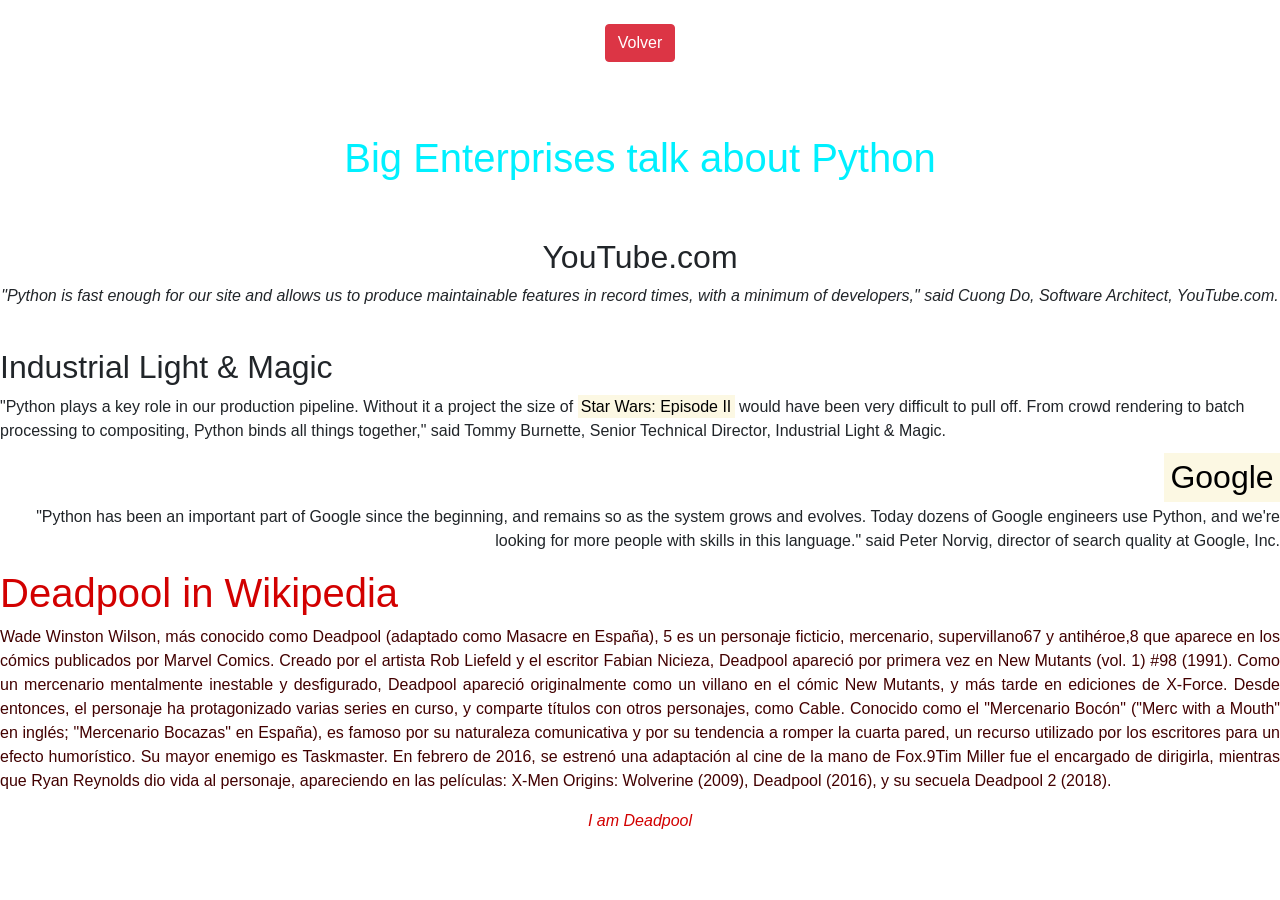
==== Programas/Ejercicios HTML/Ejercicio_2.html @ 13221541 "ejercicio 3" ====
<!DOCTYPE html>
<html lang="es" dir="ltr">

<head>
  <meta charset="utf-8">
  <title>Ejercicio 2 - Parrafos</title>
  <link rel=”stylesheet” type=”text/css” href=”main.css”>
  <link rel="stylesheet" href="https://stackpath.bootstrapcdn.com/bootstrap/4.4.1/css/bootstrap.min.css" integrity="sha384-Vkoo8x4CGsO3+Hhxv8T/Q5PaXtkKtu6ug5TOeNV6gBiFeWPGFN9MuhOf23Q9Ifjh" crossorigin="anonymous">
</head>

<body><br>
  <center>
    <a href="Ejercicio_3.html"><button type="button" class="btn btn-danger">Volver</button></a> </center>
  <br><br><br>
  <h1 align="center" style="color: #00f0ff">Big Enterprises talk about Python</h1>
  <br><br>
  <h2 align="center">YouTube.com</h2>
  <p align="center"><cite>"Python is fast enough for our site and allows us to produce maintainable
      features in record times, with a minimum of developers," said Cuong Do,
      Software Architect, YouTube.com.</cite></p>
  <br>

  <h2 align="left">Industrial Light & Magic</h2>

  <p align="left">"Python plays a key role in our production pipeline. Without it a project the
    size of <mark> Star Wars: Episode II</mark> would have been very difficult to pull off. From
    crowd rendering to batch processing to compositing, Python binds all things
    together," said
    Tommy Burnette, Senior Technical Director, Industrial Light & Magic.</p>

  <h2 align="right"><mark>Google</mark></h2>
  <p align="right">"Python has been an important part of Google since the
    beginning, and remains so as the system grows and evolves. Today dozens of Google engineers use Python, and we're looking for more people with skills in this language." said
    Peter Norvig,
    director of search quality at Google, Inc.</p>


  <h1 style="color: #d20000">Deadpool in Wikipedia</h1>
  <p align="justify" style="color: #420000"> Wade Winston Wilson, más conocido como Deadpool (adaptado como Masacre en España),
    5​ es un personaje ficticio, mercenario, supervillano6​7​ y antihéroe,8​ que
    aparece en los cómics publicados por Marvel Comics. Creado por el artista
    Rob Liefeld y el escritor Fabian Nicieza, Deadpool apareció por primera vez
    en New Mutants (vol. 1) #98 (1991).

    Como un mercenario mentalmente inestable y desfigurado, Deadpool apareció
    originalmente como un villano en el cómic New Mutants, y más tarde en
    ediciones de X-Force. Desde entonces, el personaje ha protagonizado varias
    series en curso, y comparte títulos con otros personajes, como Cable.
    Conocido como el "Mercenario Bocón" ("Merc with a Mouth" en inglés; "Mercenario Bocazas"
    en España), es famoso por su naturaleza comunicativa y por su tendencia
    a romper la cuarta pared, un recurso utilizado por los escritores para un
    efecto humorístico. Su mayor enemigo es Taskmaster.

    En febrero de 2016, se estrenó una adaptación al cine de la mano de Fox.9​
    Tim Miller fue el encargado de dirigirla, mientras que Ryan Reynolds dio
    vida al personaje, apareciendo en las películas: X-Men Origins: Wolverine
    (2009), Deadpool (2016), y su secuela Deadpool 2 (2018).</p>
  <center>
    <cite style="color: #d20000">I am Deadpool</cite>
  </center>

</body>

</html>
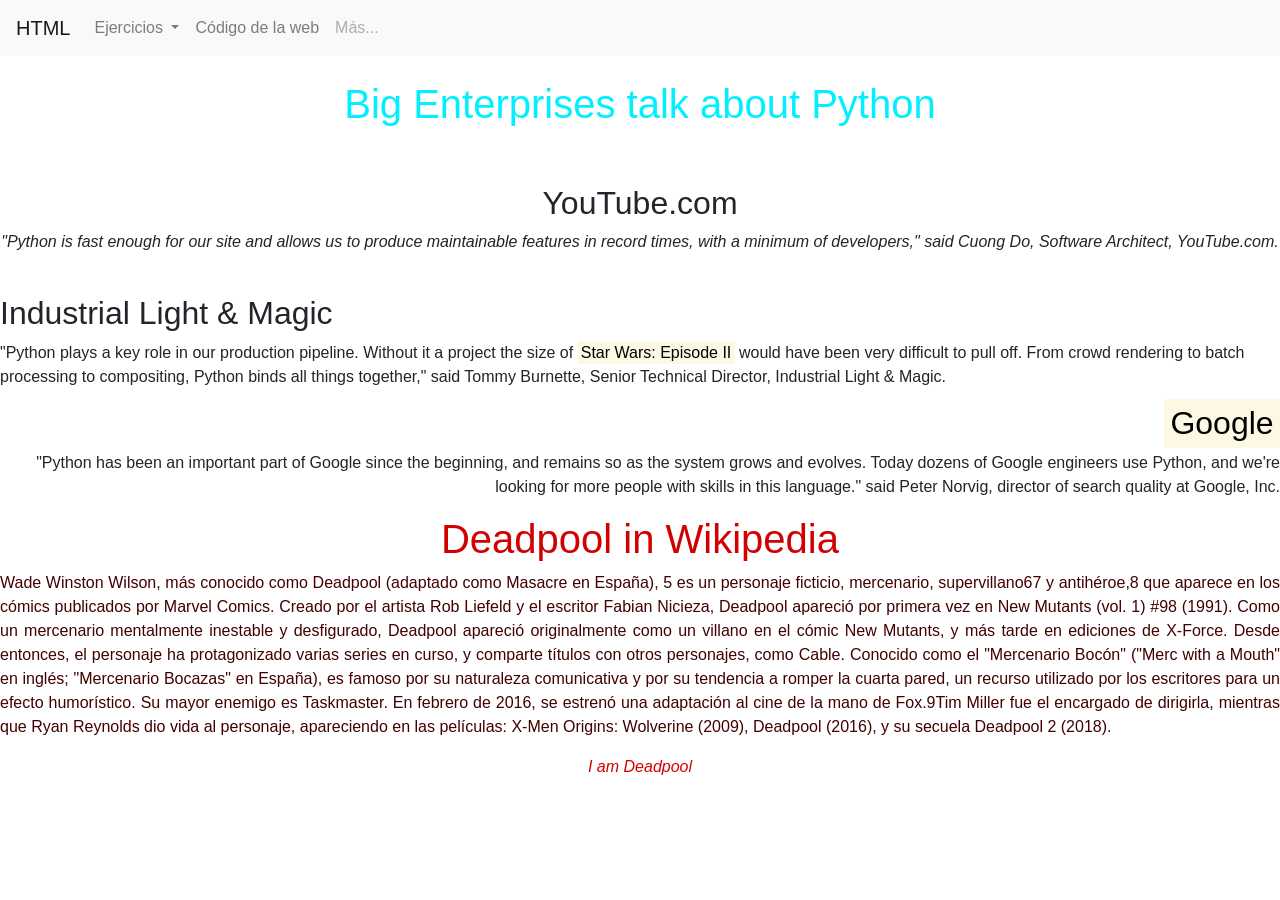
==== commit 6d984a91: "Ejercicio 4 +css solve +folders +navbar global" ====
--- a/Programas/Ejercicios HTML/Ejercicio_2.html
+++ b/Programas/Ejercicios HTML/Ejercicio_2.html
@@ -3,15 +3,53 @@
 
 <head>
   <meta charset="utf-8">
+  <link rel=" icon" type=”image/png” href="static/favicon.png">
   <title>Ejercicio 2 - Parrafos</title>
-  <link rel=”stylesheet” type=”text/css” href=”main.css”>
+  <script src="https://code.jquery.com/jquery-3.4.1.slim.min.js" integrity="sha384-J6qa4849blE2+poT4WnyKhv5vZF5SrPo0iEjwBvKU7imGFAV0wwj1yYfoRSJoZ+n" crossorigin="anonymous"></script>
+  <script src="https://cdn.jsdelivr.net/npm/popper.js@1.16.0/dist/umd/popper.min.js" integrity="sha384-Q6E9RHvbIyZFJoft+2mJbHaEWldlvI9IOYy5n3zV9zzTtmI3UksdQRVvoxMfooAo" crossorigin="anonymous"></script>
+  <script src="https://stackpath.bootstrapcdn.com/bootstrap/4.4.1/js/bootstrap.min.js" integrity="sha384-wfSDF2E50Y2D1uUdj0O3uMBJnjuUD4Ih7YwaYd1iqfktj0Uod8GCExl3Og8ifwB6" crossorigin="anonymous"></script>
   <link rel="stylesheet" href="https://stackpath.bootstrapcdn.com/bootstrap/4.4.1/css/bootstrap.min.css" integrity="sha384-Vkoo8x4CGsO3+Hhxv8T/Q5PaXtkKtu6ug5TOeNV6gBiFeWPGFN9MuhOf23Q9Ifjh" crossorigin="anonymous">
+  <link rel="stylesheet" href="main.css">
 </head>
 
-<body><br>
+<body>
+
+  <!-- NAVBAR-->
+  <nav class="navbar navbar-expand-lg navbar-light bg-light">
+    <a class="navbar-brand" href="home.html">HTML</a>
+    <button class="navbar-toggler" type="button" data-toggle="collapse" data-target="#navbarNavDropdown" aria-controls="navbarNavDropdown" aria-expanded="false" aria-label="Toggle navigation">
+      <span class="navbar-toggler-icon"></span>
+    </button>
+    <div class="collapse navbar-collapse" id="navbarNavDropdown">
+      <ul class="navbar-nav">
+        <!--<li class="nav-item active">
+        <a class="nav-link" href="home.html">HTML<span class="sr-only">(current)</span></a>
+      </li> -->
+        <li class="nav-item dropdown">
+          <a class="nav-link dropdown-toggle" href="#" id="navbarDropdownMenuLink" role="button" data-toggle="dropdown" aria-haspopup="true" aria-expanded="false">
+            Ejercicios
+          </a>
+          <div class="dropdown-menu" aria-labelledby="navbarDropdownMenuLink">
+            <a class="dropdown-item" href="Ejercicio_1.html">Ejercicio 1</a>
+            <a class="dropdown-item" href="Ejercicio_2.html">Ejercicio 2</a>
+            <a class="dropdown-item" href="Ejercicio_3.html">Ejercicio 3</a>
+            <a class="dropdown-item" href="Ejercicio_4.html">Ejercicio 4</a>
+          </div>
+        </li>
+        <li class="nav-item">
+          <a class="nav-link" href="https://github.com/JimmyVaras/JimmyCode/tree/master/Programas/Ejercicios%20HTML" target="_blank">Código de la web</a>
+        </li>
+        <li class="nav-item">
+          <a class="nav-link disabled" href="#" aria-disabled="true">Más...</a>
+        </li>
+
+      </ul>
+    </div>
+  </nav>
+  <!-- NAVBAR-->
+
+  <br>
   <center>
-    <a href="Ejercicio_3.html"><button type="button" class="btn btn-danger">Volver</button></a> </center>
-  <br><br><br>
   <h1 align="center" style="color: #00f0ff">Big Enterprises talk about Python</h1>
   <br><br>
   <h2 align="center">YouTube.com</h2>
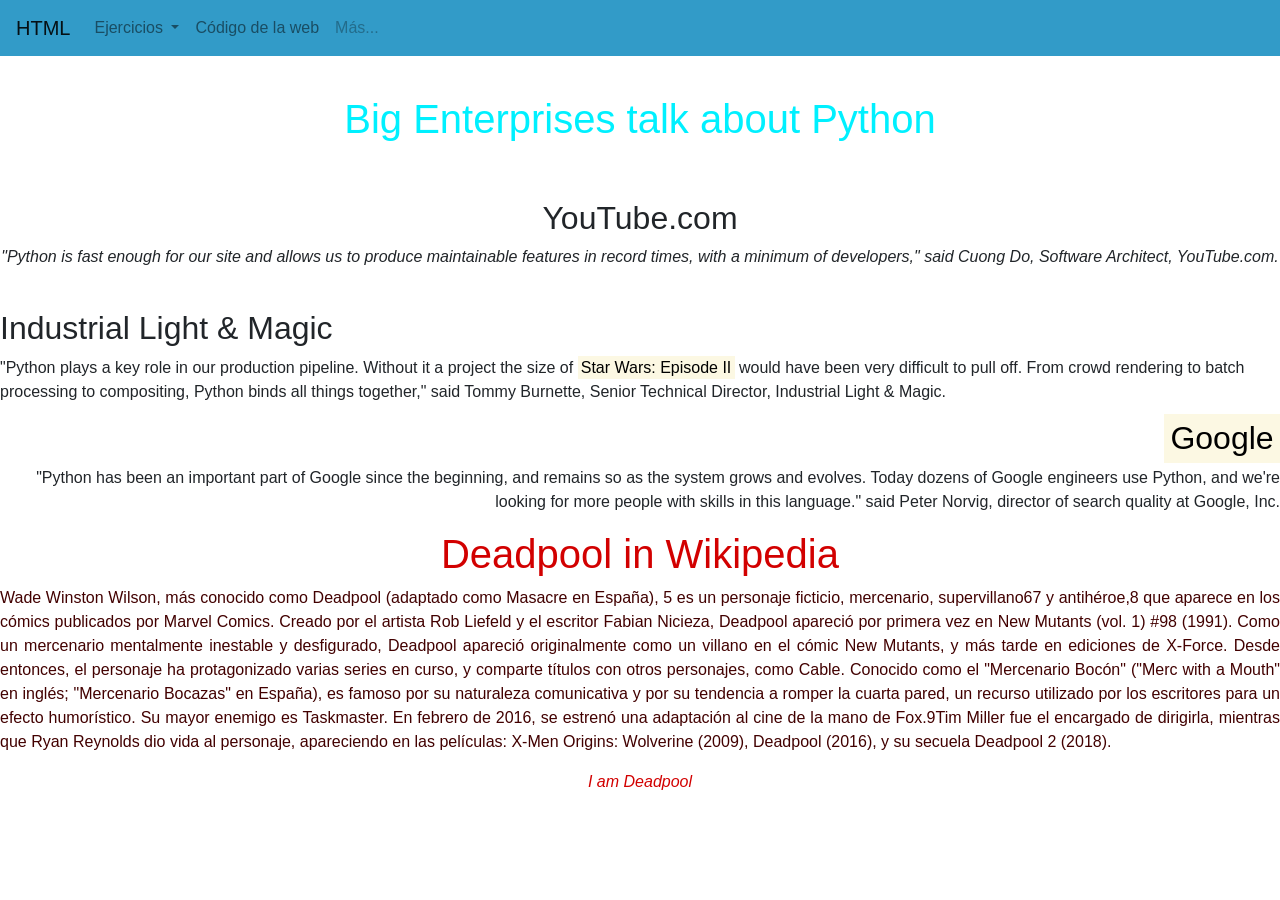
==== commit e65d1ac5: "let see" ====
--- a/Programas/Ejercicios HTML/Ejercicio_2.html
+++ b/Programas/Ejercicios HTML/Ejercicio_2.html
@@ -9,7 +9,7 @@
   <script src="https://cdn.jsdelivr.net/npm/popper.js@1.16.0/dist/umd/popper.min.js" integrity="sha384-Q6E9RHvbIyZFJoft+2mJbHaEWldlvI9IOYy5n3zV9zzTtmI3UksdQRVvoxMfooAo" crossorigin="anonymous"></script>
   <script src="https://stackpath.bootstrapcdn.com/bootstrap/4.4.1/js/bootstrap.min.js" integrity="sha384-wfSDF2E50Y2D1uUdj0O3uMBJnjuUD4Ih7YwaYd1iqfktj0Uod8GCExl3Og8ifwB6" crossorigin="anonymous"></script>
   <link rel="stylesheet" href="https://stackpath.bootstrapcdn.com/bootstrap/4.4.1/css/bootstrap.min.css" integrity="sha384-Vkoo8x4CGsO3+Hhxv8T/Q5PaXtkKtu6ug5TOeNV6gBiFeWPGFN9MuhOf23Q9Ifjh" crossorigin="anonymous">
-  <link rel="stylesheet" href="main.css">
+  <link rel="stylesheet" href="static/main.css">
 </head>
 
 <body>
@@ -22,9 +22,6 @@
     </button>
     <div class="collapse navbar-collapse" id="navbarNavDropdown">
       <ul class="navbar-nav">
-        <!--<li class="nav-item active">
-        <a class="nav-link" href="home.html">HTML<span class="sr-only">(current)</span></a>
-      </li> -->
         <li class="nav-item dropdown">
           <a class="nav-link dropdown-toggle" href="#" id="navbarDropdownMenuLink" role="button" data-toggle="dropdown" aria-haspopup="true" aria-expanded="false">
             Ejercicios
@@ -34,6 +31,7 @@
             <a class="dropdown-item" href="Ejercicio_2.html">Ejercicio 2</a>
             <a class="dropdown-item" href="Ejercicio_3.html">Ejercicio 3</a>
             <a class="dropdown-item" href="Ejercicio_4.html">Ejercicio 4</a>
+            <a class="dropdown-item" href="Ejercicio_5.html">Ejercicio 5</a>
           </div>
         </li>
         <li class="nav-item">
@@ -42,7 +40,6 @@
         <li class="nav-item">
           <a class="nav-link disabled" href="#" aria-disabled="true">Más...</a>
         </li>
-
       </ul>
     </div>
   </nav>
--- a/Programas/Ejercicios HTML/static/main.css
+++ b/Programas/Ejercicios HTML/static/main.css
@@ -0,0 +1,15 @@
+
+/* change the background color */
+.navbar {
+  background-color: #329bc8 !important;
+  margin-bottom: 15px !important;
+}
+.navbar .narbar-brand {
+  color: #2dd2cd !important;
+}
+.navbar .narbar-brand:hover {
+  color: #2dd2cd;
+}
+.navbar .narbar-brand li a {
+  color: #2dd2cd;
+}
